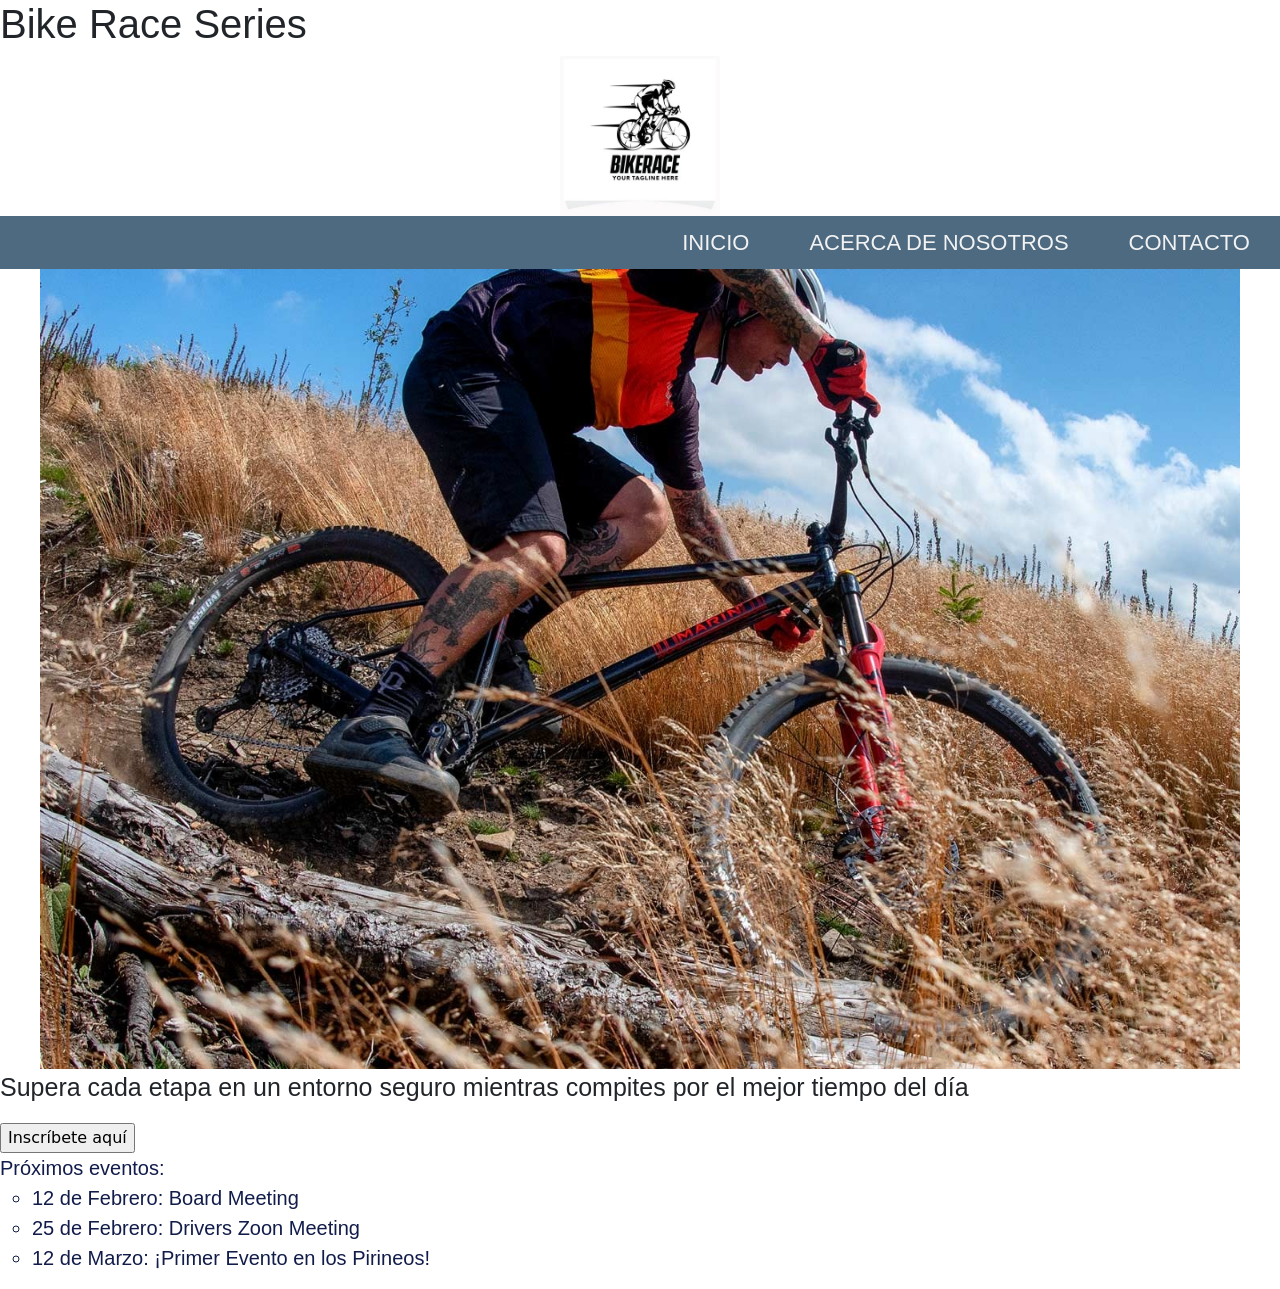
==== index.html @ c3bfc89c "Primer commit" ====
<!DOCTYPE html>
<html lang="es">
<head>
        <meta charset="utf-8">
        <title>BikeRace</title>
        <link rel="stylesheet" href="style.css">
        <link href="https://cdn.jsdelivr.net/npm/bootstrap@5.3.8/dist/css/bootstrap.min.css" rel="stylesheet" integrity="sha384-sRIl4kxILFvY47J16cr9ZwB07vP4J8+LH7qKQnuqkuIAvNWLzeN8tE5YBujZqJLB" crossorigin="anonymous">       
    </head>
    <body>
        <h1>Bike Race Series</h1>      
         <img src="IMG/LOGO CARRERA.jpg"
          style=" width: 160px; height: 160px;">
               <div class="navegacion">  
                         
            <a href="/contacto.html">CONTACTO</a>            
            <a href="/acerca de.html">ACERCA DE NOSOTROS</a>
            <a href="/bike race.html">INICIO</a>    
        </div>
        <img src="IMG/2.jpg"
        style=" width: 1200px; height: 800px;">
         <p>Supera cada etapa en un entorno seguro mientras compites por el mejor tiempo del día</p>
        <input type="button" value="Inscríbete aquí"/>
<div class="contenedor">
    <ul class="list-unstyled">
        <li>Próximos eventos:</li>
            <ul>
                <li>12 de Febrero: Board Meeting</li>
                <li>25 de Febrero: Drivers Zoon Meeting</li>
      <li>12 de Marzo: ¡Primer Evento en los Pirineos!</li>
             </ul>
        </li>
    </ul> 
    </body>
</html>
---- style.css ----
{margin: 0}
body{background-color: ;
}
h1{
color:rgb(18, 28, 75);
font-family:'Lucida Sans', 'Lucida Sans Regular', 'Lucida Grande', 'Lucida Sans Unicode', Geneva, Verdana, sans-serif;
font-size: 60px;
}
h2{
color:rgb(18, 28, 75);
font-family:Verdana, Geneva, Tahoma, sans-serif;
font-size: 30px;
}
.navegacion {
    overflow: hidden;
    background-color: rgb(77, 106, 129);
    font-family:'Lucida Sans', 'Lucida Sans Regular', 'Lucida Grande', 'Lucida Sans Unicode', Geneva, Verdana, sans-serif;
}
.navegacion a {
    float: right;
    color: #f2f2f2;
    text-align: center;
    padding: 10px 30px;
    font-size: 22px;
    text-decoration: none;
}
.navegacion a:hover 
    background-color: #287268;
.contenedor {
    width: fit-content;
    margin-left: 0;
    margin-right: auto;
    padding: 20px;
}
    
p{
    font-size: 25px;
    font-family:Verdana, Geneva, Tahoma, sans-serif; 
}
ul{
color:rgb(18, 28, 75);
font-family:Verdana, Geneva, Tahoma, sans-serif;
font-size: 20px;
}
img {
  display: block;   
  margin: 0 auto;  
}
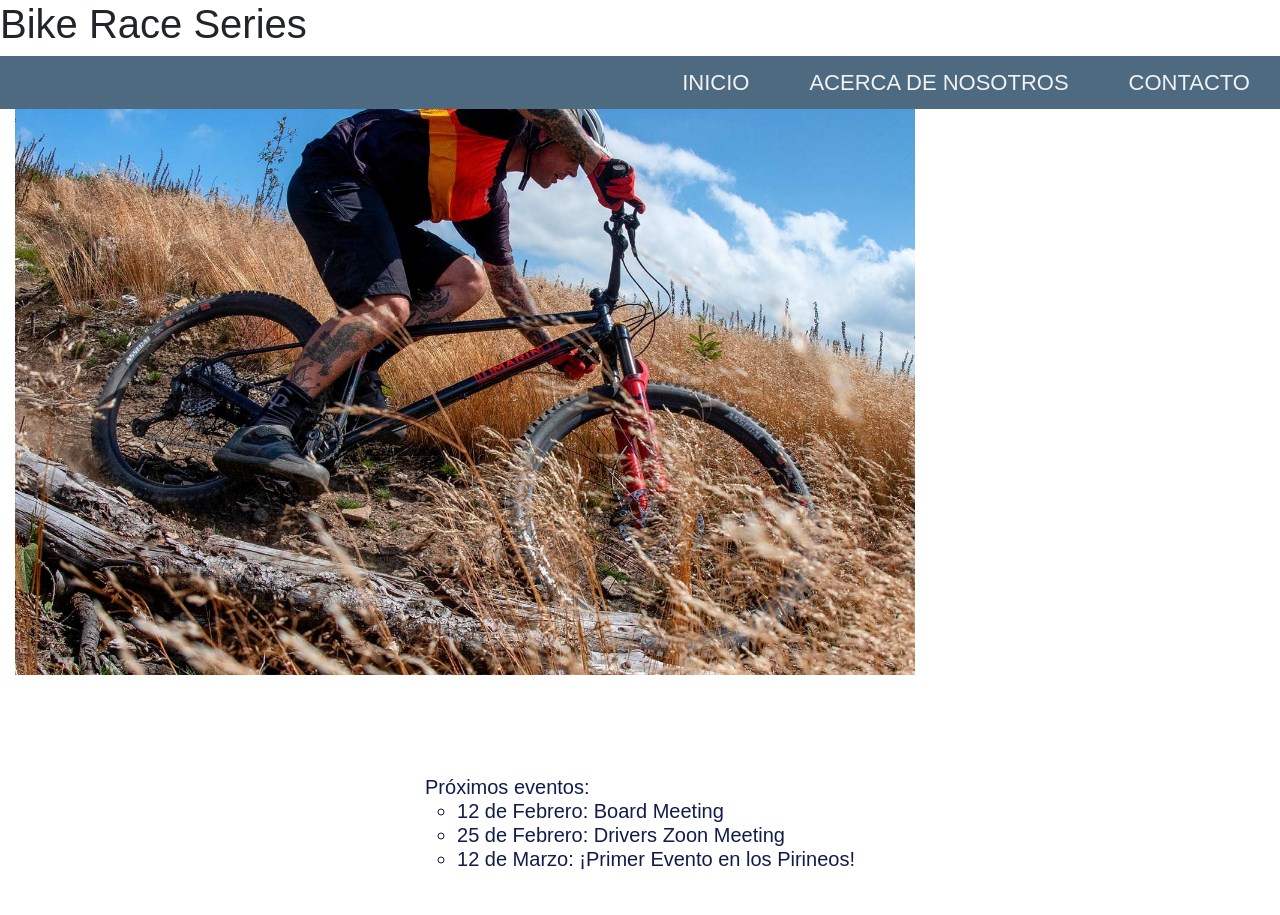
==== commit a9673ade: "ajustes" ====
--- a/index.html
+++ b/index.html
@@ -8,27 +8,32 @@
     </head>
     <body>
         <h1>Bike Race Series</h1>      
-         <img src="IMG/LOGO CARRERA.jpg"
-          style=" width: 160px; height: 160px;">
-               <div class="navegacion">  
-                         
+        <div class="navegacion">                           
             <a href="/contacto.html">CONTACTO</a>            
             <a href="/acerca de.html">ACERCA DE NOSOTROS</a>
-            <a href="/bike race.html">INICIO</a>    
+            <a href="/index.html">INICIO</a>    
         </div>
-        <img src="IMG/2.jpg"
-        style=" width: 1200px; height: 800px;">
-         <p>Supera cada etapa en un entorno seguro mientras compites por el mejor tiempo del día</p>
-        <input type="button" value="Inscríbete aquí"/>
-<div class="contenedor">
-    <ul class="list-unstyled">
-        <li>Próximos eventos:</li>
-            <ul>
-                <li>12 de Febrero: Board Meeting</li>
-                <li>25 de Febrero: Drivers Zoon Meeting</li>
-      <li>12 de Marzo: ¡Primer Evento en los Pirineos!</li>
-             </ul>
-        </li>
-    </ul> 
+        <div class="wrapper">
+            <div class="profile">
+                <img src="IMG/2.jpg">
+         </div>
+            <div class="intro"></div>
+            <h1>
+                <div class="contenedor">
+                    <ul class="list-unstyled">
+                        <li>Próximos eventos:</li>
+                        <ul>
+                            <li>12 de Febrero: Board Meeting</li>
+                            <li>25 de Febrero: Drivers Zoon Meeting</li>
+                            <li>12 de Marzo: ¡Primer Evento en los Pirineos!</li>
+                        </ul>
+                        </li>
+                    </ul>
+                </div>
+            </h1>                 
+
+
+
+        
     </body>
 </html>
--- a/style.css
+++ b/style.css
@@ -4,12 +4,12 @@
 h1{
 color:rgb(18, 28, 75);
 font-family:'Lucida Sans', 'Lucida Sans Regular', 'Lucida Grande', 'Lucida Sans Unicode', Geneva, Verdana, sans-serif;
-font-size: 60px;
+font-size: 30px;
 }
 h2{
 color:rgb(18, 28, 75);
 font-family:Verdana, Geneva, Tahoma, sans-serif;
-font-size: 30px;
+font-size: 20px;
 }
 .navegacion {
     overflow: hidden;
@@ -24,20 +24,23 @@
     font-size: 22px;
     text-decoration: none;
 }
-.navegacion a:hover 
-    background-color: #287268;
+.navegacion a:hover {
+    background-color: #4aac86;
+}
 .contenedor {
     width: fit-content;
     margin-left: 0;
     margin-right: auto;
     padding: 20px;
 }
-    
-p{
-    font-size: 25px;
+    p {
+    font-size: 20px;
     font-family:Verdana, Geneva, Tahoma, sans-serif; 
+    max-width: 900px;
+    text-align:justify;
+    margin: 0 auto;
 }
-ul{
+ul {
 color:rgb(18, 28, 75);
 font-family:Verdana, Geneva, Tahoma, sans-serif;
 font-size: 20px;
@@ -45,4 +48,33 @@
 img {
   display: block;   
   margin: 0 auto;  
+}
+img{
+    width: 100%;
+    max-width: 900px;
+    object-fit: cover;
+    vertical-align: middle;
+}
+.wrapper{
+    padding: 0 15px;
+    display: flex;
+    flex-wrap: wrap;
+    align-items: center;
+    justify-content: space-around;
+    gap: 5rem;
+}
+.intro{
+    flex: 1;
+}
+.galeria-exclusiva {
+    display: flex;
+    gap: 5px;  
+    justify-content: center;
+    width: 100%;
+}
+.img-lado-a-lado {
+    width: 50%;
+    max-width: 400px;
+    height: auto;
+    object-fit: cover;
 }
